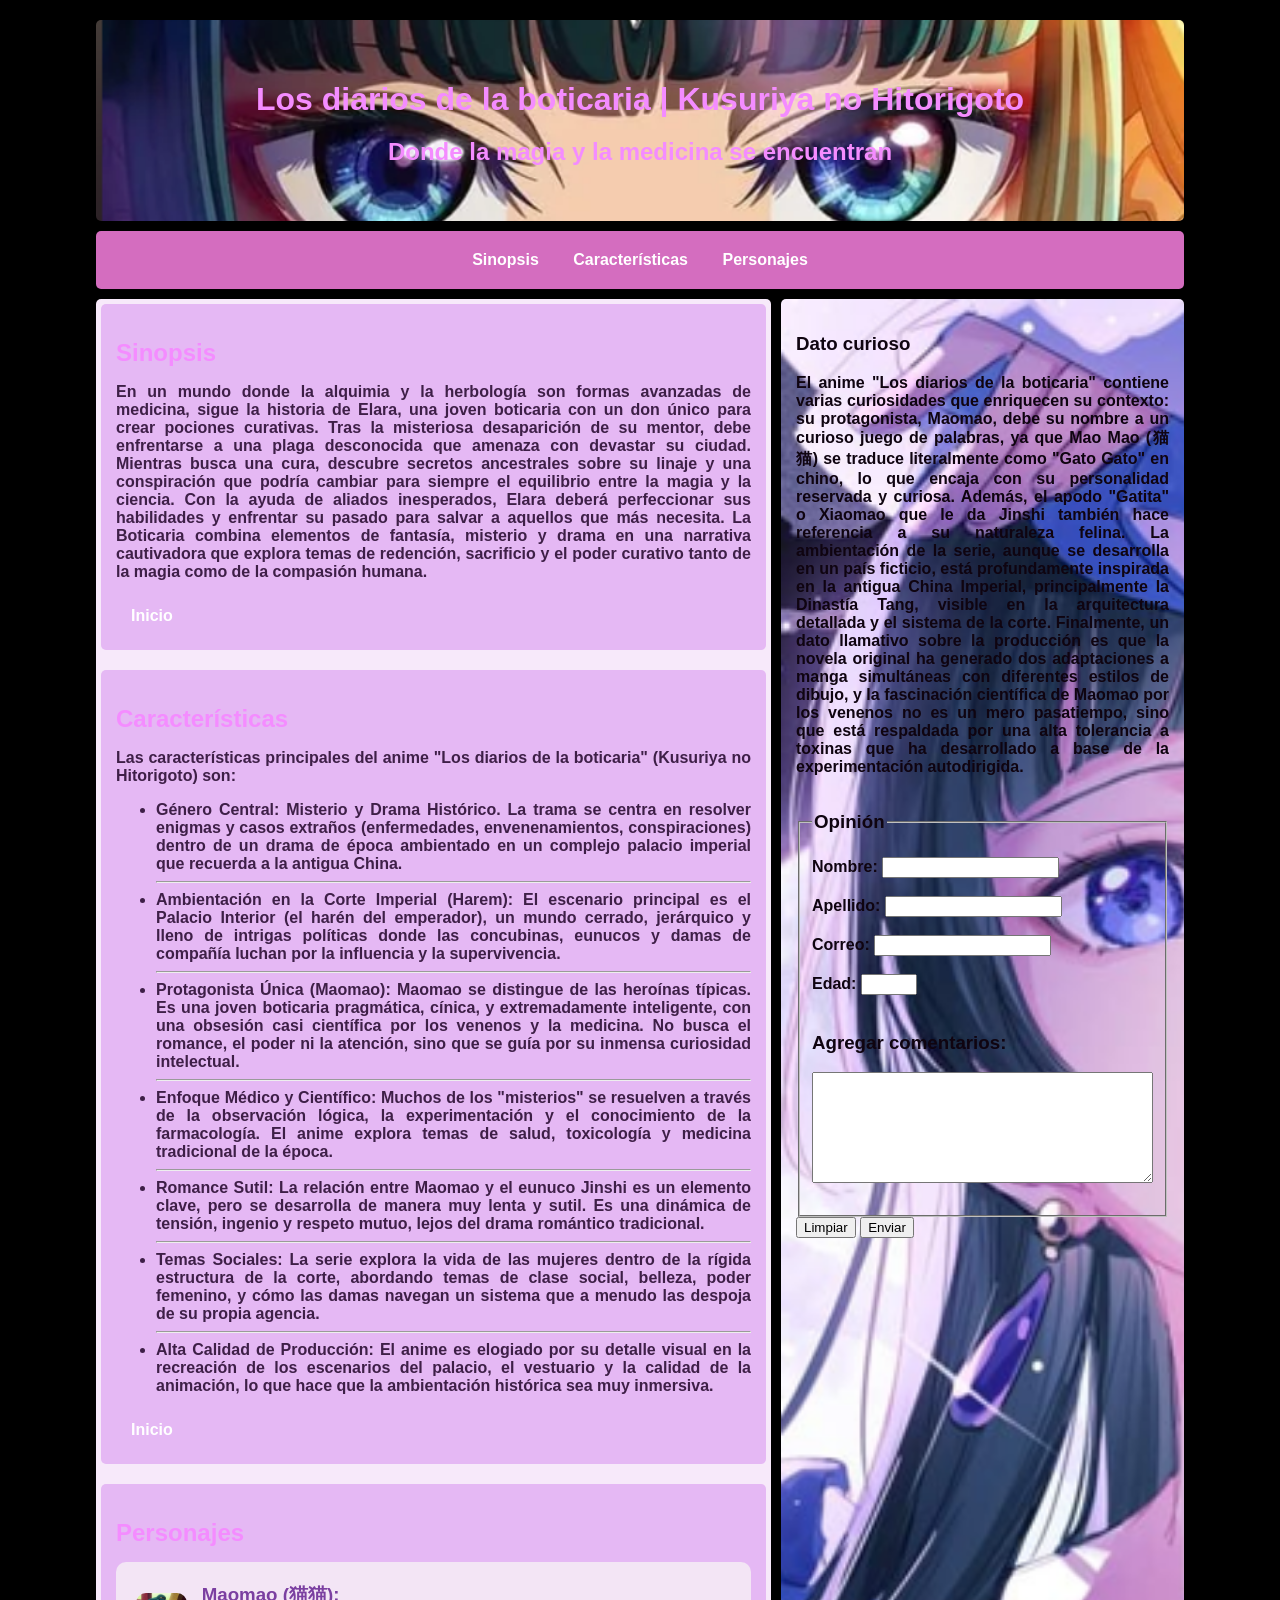
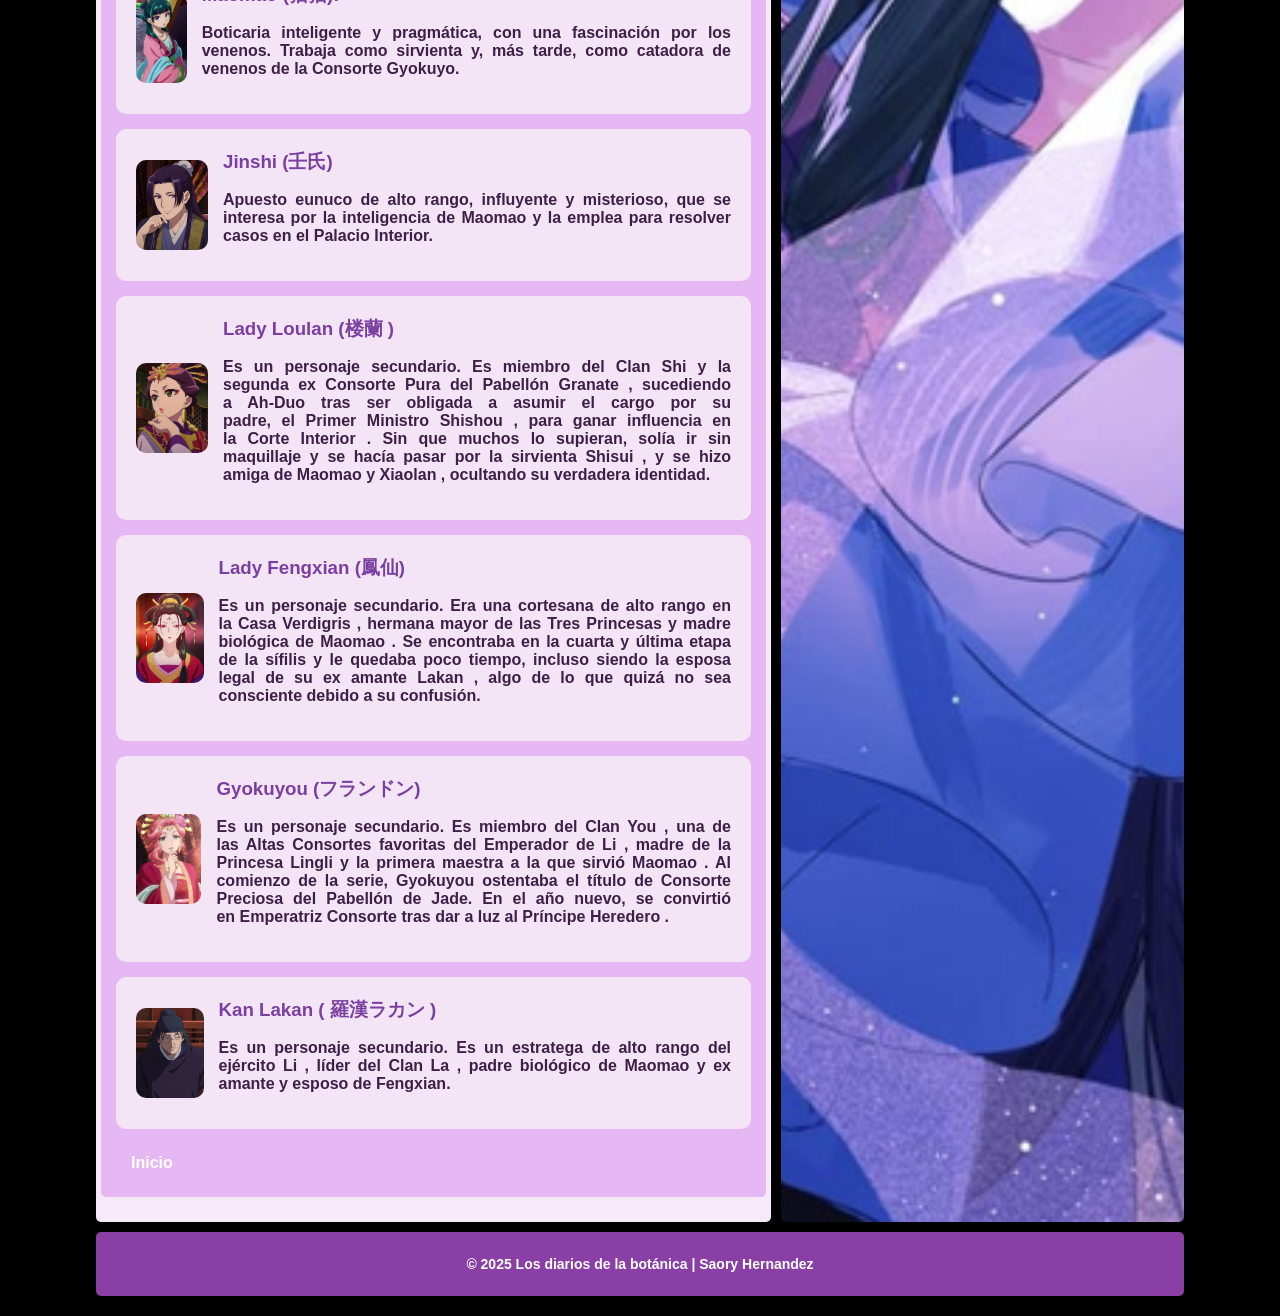
==== index.html @ fd1d9be4 "index" ====
<!DOCTYPE html>
<html lang="es">
<head>
    <meta charset="UTF-8">
    <meta name= "author" content="Saory Hernandez" >
    <title>La botánica | Los diarios de la botánica</title>
    <link rel="stylesheet" href="./css/estilos.css">
</head>
<body>
    <div class="container">

        <!-- Encabezado -->
        <header>
            <h1>Los diarios de la boticaria | Kusuriya no Hitorigoto</h1>
            <h2>Donde la magia y la medicina se encuentran</h2>
        </header>

        <!-- Menú -->
        <nav id="Inicio">
            <a href="#Sinopsis">Sinopsis</a>
            <a href="#Características">Características</a>
            <a href="#Personajes">Personajes</a>
        </nav>

        <!-- Sección principal -->
        <section id="titulo">
            <div id="explicacion">
                <h2 id="Sinopsis">Sinopsis</h2>
                <p>
                    En un mundo donde la alquimia y la herbología son formas avanzadas de medicina, sigue la historia de Elara, una joven boticaria con un don único para crear pociones curativas. Tras la misteriosa desaparición de su mentor, debe enfrentarse a una plaga desconocida que amenaza con devastar su ciudad.
                    Mientras busca una cura, descubre secretos ancestrales sobre su linaje y una conspiración que podría cambiar para siempre el equilibrio entre la magia y la ciencia. Con la ayuda de aliados inesperados, Elara deberá perfeccionar sus habilidades y enfrentar su pasado para salvar a aquellos que más necesita.
                    La Boticaria combina elementos de fantasía, misterio y drama en una narrativa cautivadora que explora temas de redención, sacrificio y el poder curativo tanto de la magia como de la compasión humana.
                </p>
                <a href="#Inicio">Inicio</a>
            </div>

            <div id="explicacion">
                <h2 id="Características">Características</h2>
                <p>
                    Las características principales del anime "Los diarios de la boticaria" (Kusuriya no Hitorigoto) son:
                    <ul>
                        <li>Género Central: Misterio y Drama Histórico. La trama se centra en resolver enigmas y casos extraños (enfermedades, envenenamientos, conspiraciones) dentro de un drama de época ambientado en un complejo palacio imperial que recuerda a la antigua China.</li>
                        <hr>
                        <li>Ambientación en la Corte Imperial (Harem): El escenario principal es el Palacio Interior (el harén del emperador), un mundo cerrado, jerárquico y lleno de intrigas políticas donde las concubinas, eunucos y damas de compañía luchan por la influencia y la supervivencia.</li>
                        <hr>
                        <li>Protagonista Única (Maomao): Maomao se distingue de las heroínas típicas. Es una joven boticaria pragmática, cínica, y extremadamente inteligente, con una obsesión casi científica por los venenos y la medicina. No busca el romance, el poder ni la atención, sino que se guía por su inmensa curiosidad intelectual.</li>
                        <hr>
                        <li>Enfoque Médico y Científico: Muchos de los "misterios" se resuelven a través de la observación lógica, la experimentación y el conocimiento de la farmacología. El anime explora temas de salud, toxicología y medicina tradicional de la época.</li>
                        <hr>
                        <li>Romance Sutil: La relación entre Maomao y el eunuco Jinshi es un elemento clave, pero se desarrolla de manera muy lenta y sutil. Es una dinámica de tensión, ingenio y respeto mutuo, lejos del drama romántico tradicional.</li>
                        <hr>
                        <li>Temas Sociales: La serie explora la vida de las mujeres dentro de la rígida estructura de la corte, abordando temas de clase social, belleza, poder femenino, y cómo las damas navegan un sistema que a menudo las despoja de su propia agencia.</li>
                        <hr>
                        <li>Alta Calidad de Producción: El anime es elogiado por su detalle visual en la recreación de los escenarios del palacio, el vestuario y la calidad de la animación, lo que hace que la ambientación histórica sea muy inmersiva.</li>
                    </ul>
                </p>
                <a href="#Inicio">Inicio</a>
            </div>

            <article id="explicacion">
                <h2 id="Personajes">Personajes</h2>

                <div class="personaje maomao">

                    <img src="img/maomao.jpg">
                    <div>
                        <h3>Maomao (猫猫):</h3>
                        <p>Boticaria inteligente y pragmática, con una fascinación por los venenos. Trabaja como sirvienta y, más tarde, como catadora de venenos de la Consorte Gyokuyo.</p>
                    </div>
                    
                </div>

                <div class="personaje jim">

                    <img src="img/Jinshi-anime.webp">
                    <div>
                        <h3>Jinshi (壬氏)</h3>
                        <p>Apuesto eunuco de alto rango, influyente y misterioso, que se interesa por la inteligencia de Maomao y la emplea para resolver casos en el Palacio Interior.</p>
                    </div>
                </div>

                <div class="personaje lou">
                    <img src="img/Loulan_29.webp">
                    <div>
                        <h3>Lady Loulan (楼蘭 )</h3>
                        <p>Es un personaje secundario. Es miembro del Clan Shi y la segunda ex Consorte Pura del Pabellón Granate , sucediendo a Ah-Duo tras ser obligada a asumir el cargo por su padre, el Primer Ministro Shishou , para ganar influencia en la Corte Interior . Sin que muchos lo supieran, solía ir sin maquillaje y se hacía pasar por la sirvienta Shisui , y se hizo amiga de Maomao y Xiaolan , ocultando su verdadera identidad.</p>
                    </div>
                </div>

                <div class="personaje Fengxian">
                    <img src="img/Fengxian_29.webp">
                    <div>
                        <h3>Lady Fengxian (鳳仙)</h3>
                        <p> Es un personaje secundario. Era una cortesana de alto rango en la Casa Verdigris , hermana mayor de las Tres Princesas y madre biológica de Maomao . Se encontraba en la cuarta y última etapa de la sífilis y le quedaba poco tiempo, incluso siendo la esposa legal de su ex amante Lakan , algo de lo que quizá no sea consciente debido a su confusión.</p>
                    </div>
                </div>

                <div class="personaje Gyokuyou">
                    <img src="img/Gyokuyou_29.webp">
                    <div>
                        <h3>Gyokuyou (フランドン)</h3>
                        <p>Es un personaje secundario. Es miembro del Clan You , una de las Altas Consortes favoritas del Emperador de Li , madre de la Princesa Lingli y la primera maestra a la que sirvió Maomao . Al comienzo de la serie, Gyokuyou ostentaba el título de Consorte Preciosa del Pabellón de Jade. En el año nuevo, se convirtió en Emperatriz Consorte tras dar a luz al Príncipe Heredero .</p>
                    </div>
                </div>

                <div class="personaje Lakan">
                    <img src="img/Lakan_29.webp">
                    <div>
                        <h3>Kan Lakan ( 羅漢ラカン ) </h3>
                        <p>Es un personaje secundario. Es un estratega de alto rango del ejército Li , líder del Clan La , padre biológico de Maomao y ex amante y esposo de Fengxian.</p>
                    </div>
                </div>
                <a href="#Inicio">Inicio</a>
            </article>

        </section>

        <!--contenido adicional-->
        <aside>
            <h3>Dato curioso</h3>
            <p>
                El anime "Los diarios de la boticaria" contiene varias curiosidades que enriquecen su contexto: su protagonista, Maomao, debe su nombre a un curioso juego de palabras, ya que Mao Mao (猫猫) se traduce literalmente como "Gato Gato" en chino, lo que encaja con su personalidad reservada y curiosa. Además, el apodo "Gatita" o Xiaomao que le da Jinshi también hace referencia a su naturaleza felina. La ambientación de la serie, aunque se desarrolla en un país ficticio, está profundamente inspirada en la antigua China Imperial, principalmente la Dinastía Tang, visible en la arquitectura detallada y el sistema de la corte. Finalmente, un dato llamativo sobre la producción es que la novela original ha generado dos adaptaciones a manga simultáneas con diferentes estilos de dibujo, y la fascinación científica de Maomao por los venenos no es un mero pasatiempo, sino que está respaldada por una alta tolerancia a toxinas que ha desarrollado a base de la experimentación autodirigida.
            </p>
            <fieldset>
                <legend><h3>Opinión</h3></legend>

                <label for="nombre">Nombre:</label>
                <input type="text" id="nombre" name="nombre" maxlength="15" required>
                <br><br>

                <label for="apellido">Apellido:</label>
                <input type="text" id="apellido" name="apellido" maxlength="15" required>
                <br><br>

                <label for="correo">Correo:</label>
                <input type="email" id="correo" name="correo" required>
                <br><br>

                <label for="edad">Edad:</label>
                <input type="number" id="edad" name="edad" min="1" max="105" required>
                <br><br>

                <label for="comentarios"><h3>Agregar comentarios:</h3></label>
                <textarea id="comentarios" name="comentarios" rows="7" cols="40"></textarea>
                <br><br>
            </fieldset>

            <!--botones-->
            <button type="reset">Limpiar</button>
            <button type="submit">Enviar</button>

        </aside>

        <!-- Pie de página -->
        <footer>
            <p>© 2025 Los diarios de la botánica | Saory Hernandez</p>
        </footer>
        
    </div>
</body>
</html>
---- css/estilos.css ----
body {
    font-family: Arial, sans-serif;
    margin: 0;
    padding: 0;
    text-align: justify;
    background-color: black;
    background-size: cover;
    font-weight: bold;
}

/* Contenedor principal */
.container {
    width: 85%;
    margin: 20px auto;
    display: grid;
    grid-template-areas: 
        "header header"
        "nav nav"
        "section aside"
        "footer footer";
    grid-template-columns: 2fr 1fr;
    gap: 10px;
}

/* Encabezado */
header {
    grid-area: header;
    text-align: center;
    border-radius: 5px;
    padding: 40px;
    background-image: url(../img/fondi.png);
    background-size: cover;
}

header h1, h2 {
    color: #f48cff; 
    margin-bottom: 15px;
}

header img {
    width: 100%;
    max-height: 250px;
    object-fit: cover;
    border-radius: 10px;
}

/* Menú */
nav {
    grid-area: nav;
    background-color: #d46dbf;
    text-align: center;
    padding: 10px;
    border-radius: 5px;
}

a {
    color: white;
    text-decoration: none;
    padding: 10px 15px;
    display: inline-block;
    font-weight: bold;
    transition: background 0.3s, transform 0.2s;
}

a:hover {
    background-color: #a34aa2; 
    border-radius: 20px;
    transform: scale(1.05);
}

/* Sección principal */
#titulo {
    grid-area: section;
    padding: 5px;
    background-color: #f7e9fa; 
    border-radius: 5px;
}

#explicacion {
    background-color: #e5b8f4; 
    color: #3e1f47; 
    padding: 15px;
    border-radius: 5px;
    margin-bottom: 20px;
}

/* Personajes */

.personaje {
  background-color: #f3e5f5;
  padding: 20px;
  border-radius: 10px;
  margin-bottom: 15px;
  transition: 0.5s;
  position: relative;
  overflow: hidden;
  display: flex;
  align-items: center;
}

.personaje.maomao:hover {
  background-image: url(../img/ojosMaomao.png);
  background-size: cover;
  background-position: center;
  box-shadow: 0 0 20px #4a235a;
}

.personaje.jim:hover {
  background-image: url(../img/ojosjim.png);
  background-size: cover;
  background-position: center;
  box-shadow: 0 0 20px #8e44ad;
}

.personaje.lou:hover {
  background-image: url(../img/ojosLoulan.png);
  background-size: cover;
  background-position: center;
  box-shadow: 0 0 20px #8e44ad;
}

.personaje.Fengxian:hover {
  background-image: url(../img/ojosFengxian.png);
  background-size: cover;
  background-position: center;
  box-shadow: 0 0 20px #8e44ad;
}

.personaje.Gyokuyou:hover {
  background-image: url(../img/ojosGyokuyou.png);
  background-size: cover;
  background-position: center;
  box-shadow: 0 0 20px #8e44ad;
}

.personaje.Lakan:hover {
  background-image: url(../img/ojosLakan.png);
  background-size: cover;
  background-position: center;
  box-shadow: 0 0 20px #8e44ad;
}

.personaje img {
    width: 90px;
    height: 90px;
    object-fit: cover;
    border-radius: 10px;
    margin-right: 15px;
}

.personaje h3 {
    margin: 0;
    color: #7b3fa1; 
}

/* Aside */
aside {
    grid-area: aside;
    color: rgb(15, 4, 16);
    padding: 15px;
    border-radius: 5px;
    background-image: url(../img/fondo.png);
    background-size: cover;
}

/* Pie de página */
footer {
    grid-area: footer;
    background-color: #8a3fa6; 
    color: white;
    text-align: center;
    padding: 10px;
    border-radius: 5px;
    font-size: 14px;
}
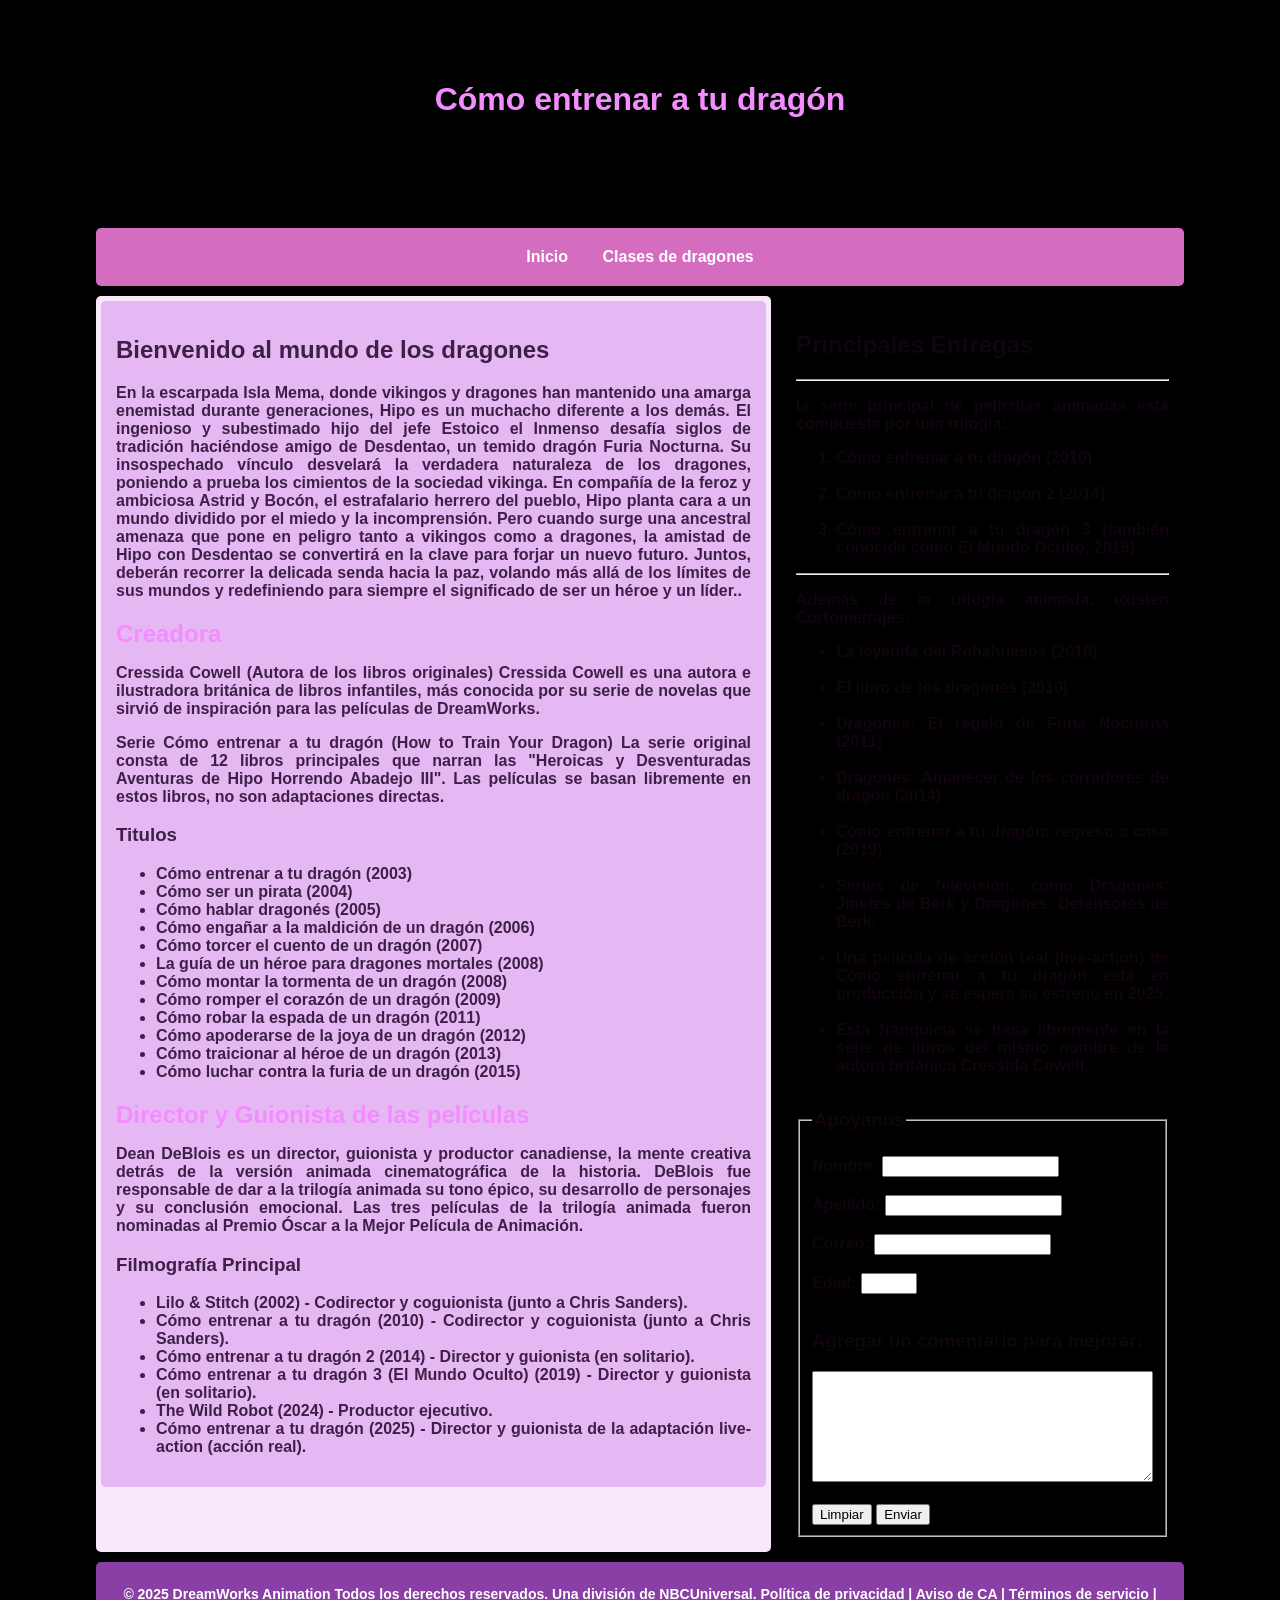
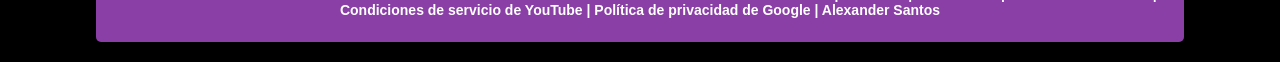
==== commit 0f112ca2: "chi" ====
--- a/index.html
+++ b/index.html
@@ -2,127 +2,118 @@
 <html lang="es">
 <head>
     <meta charset="UTF-8">
-    <meta name= "author" content="Saory Hernandez" >
-    <title>La botánica | Los diarios de la botánica</title>
-    <link rel="stylesheet" href="./css/estilos.css">
+    <meta name= "author" content="Alexander Santos" >
+    <meta name="description" content="pagina sobre la saga como entrenar a tu dragon">
+    <title>Cómo entrenar a tu dragón</title>
+    <link rel="stylesheet" href="css/estilos.css">
 </head>
 <body>
     <div class="container">
 
         <!-- Encabezado -->
         <header>
-            <h1>Los diarios de la boticaria | Kusuriya no Hitorigoto</h1>
-            <h2>Donde la magia y la medicina se encuentran</h2>
+            <h1>Cómo entrenar a tu dragón</h1>
+            <h3>"Había dragones cuando yo era niño."</h3>
         </header>
 
-        <!-- Menú -->
-        <nav id="Inicio">
-            <a href="#Sinopsis">Sinopsis</a>
-            <a href="#Características">Características</a>
-            <a href="#Personajes">Personajes</a>
+        <!-- Menú de navegación -->
+        <nav>
+            <a href="index.html">Inicio</a>
+            <a href="./vistas/clases.html">Clases de dragones</a>
         </nav>
 
         <!-- Sección principal -->
         <section id="titulo">
             <div id="explicacion">
-                <h2 id="Sinopsis">Sinopsis</h2>
+                <h1>Bienvenido al mundo de los dragones</h1>
                 <p>
-                    En un mundo donde la alquimia y la herbología son formas avanzadas de medicina, sigue la historia de Elara, una joven boticaria con un don único para crear pociones curativas. Tras la misteriosa desaparición de su mentor, debe enfrentarse a una plaga desconocida que amenaza con devastar su ciudad.
-                    Mientras busca una cura, descubre secretos ancestrales sobre su linaje y una conspiración que podría cambiar para siempre el equilibrio entre la magia y la ciencia. Con la ayuda de aliados inesperados, Elara deberá perfeccionar sus habilidades y enfrentar su pasado para salvar a aquellos que más necesita.
-                    La Boticaria combina elementos de fantasía, misterio y drama en una narrativa cautivadora que explora temas de redención, sacrificio y el poder curativo tanto de la magia como de la compasión humana.
+                    En la escarpada Isla Mema, donde vikingos y dragones han mantenido una amarga enemistad durante generaciones, Hipo es un muchacho diferente a los demás. El ingenioso y subestimado hijo del jefe Estoico el Inmenso desafía siglos de tradición haciéndose amigo de Desdentao, un temido dragón Furia Nocturna. Su insospechado vínculo desvelará la verdadera naturaleza de los dragones, poniendo a prueba los cimientos de la sociedad vikinga. En compañía de la feroz y ambiciosa Astrid y Bocón, el estrafalario herrero del pueblo, Hipo planta cara a un mundo dividido por el miedo y la incomprensión. Pero cuando surge una ancestral amenaza que pone en peligro tanto a vikingos como a dragones, la amistad de Hipo con Desdentao se convertirá en la clave para forjar un nuevo futuro. Juntos, deberán recorrer la delicada senda hacia la paz, volando más allá de los límites de sus mundos y redefiniendo para siempre el significado de ser un héroe y un líder.. 
                 </p>
-                <a href="#Inicio">Inicio</a>
+
+                <article>
+                    <h2>Creadora</h2>
+                    <p>
+                        Cressida Cowell (Autora de los libros originales)
+                        Cressida Cowell es una autora e ilustradora británica de libros infantiles, más conocida por su serie de novelas que sirvió de inspiración para las películas de DreamWorks.
+                    </p>
+                    <p>
+                        Serie Cómo entrenar a tu dragón (How to Train Your Dragon) La serie original consta de 12 libros principales que narran las "Heroicas y Desventuradas Aventuras de Hipo Horrendo Abadejo III". Las películas se basan libremente en estos libros, no son adaptaciones directas.
+                    </p>
+
+                        <article>
+                            <p><h3>Titulos</h3></p>
+                            <ul>
+                                <li>Cómo entrenar a tu dragón (2003)</li>
+                                <li>Cómo ser un pirata (2004)</li>
+                                <li>Cómo hablar dragonés (2005)</li>
+                                <li>Cómo engañar a la maldición de un dragón (2006)</li>
+                                <li>Cómo torcer el cuento de un dragón (2007)</li>
+                                <li>La guía de un héroe para dragones mortales (2008)</li>
+                                <li>Cómo montar la tormenta de un dragón (2008)</li>
+                                <li>Cómo romper el corazón de un dragón (2009)</li>
+                                <li>Cómo robar la espada de un dragón (2011)</li>
+                                <li>Cómo apoderarse de la joya de un dragón (2012)</li>
+                                <li>Cómo traicionar al héroe de un dragón (2013)</li>
+                                <li>Cómo luchar contra la furia de un dragón (2015)</li>
+                            </ul>
+                        </article>
+                    </p>
+                </article>
+                <article>
+                    <h2>Director y Guionista de las películas</h2>
+
+                    <p>
+                        Dean DeBlois es un director, guionista y productor canadiense, la mente creativa detrás de la versión animada cinematográfica de la historia.
+                        DeBlois fue responsable de dar a la trilogía animada su tono épico, su desarrollo de personajes y su conclusión emocional. Las tres películas de la trilogía animada fueron nominadas al Premio Óscar a la Mejor Película de Animación.
+                    </p>
+                    <article>
+                            <p><h3>Filmografía Principal</h3></p>
+                            <ul>
+                                <li>Lilo & Stitch (2002) - Codirector y coguionista (junto a Chris Sanders).</li>
+                                <li>Cómo entrenar a tu dragón (2010) - Codirector y coguionista (junto a Chris Sanders).</li>
+                                <li>Cómo entrenar a tu dragón 2 (2014) - Director y guionista (en solitario).</li>
+                                <li>Cómo entrenar a tu dragón 3 (El Mundo Oculto) (2019) - Director y guionista (en solitario).</li>
+                                <li>The Wild Robot (2024) - Productor ejecutivo.</li>
+                                <li>Cómo entrenar a tu dragón (2025) - Director y guionista de la adaptación live-action (acción real).</li>
+                            </ul>
+                    </article>
+                </article>
             </div>
-
-            <div id="explicacion">
-                <h2 id="Características">Características</h2>
-                <p>
-                    Las características principales del anime "Los diarios de la boticaria" (Kusuriya no Hitorigoto) son:
-                    <ul>
-                        <li>Género Central: Misterio y Drama Histórico. La trama se centra en resolver enigmas y casos extraños (enfermedades, envenenamientos, conspiraciones) dentro de un drama de época ambientado en un complejo palacio imperial que recuerda a la antigua China.</li>
-                        <hr>
-                        <li>Ambientación en la Corte Imperial (Harem): El escenario principal es el Palacio Interior (el harén del emperador), un mundo cerrado, jerárquico y lleno de intrigas políticas donde las concubinas, eunucos y damas de compañía luchan por la influencia y la supervivencia.</li>
-                        <hr>
-                        <li>Protagonista Única (Maomao): Maomao se distingue de las heroínas típicas. Es una joven boticaria pragmática, cínica, y extremadamente inteligente, con una obsesión casi científica por los venenos y la medicina. No busca el romance, el poder ni la atención, sino que se guía por su inmensa curiosidad intelectual.</li>
-                        <hr>
-                        <li>Enfoque Médico y Científico: Muchos de los "misterios" se resuelven a través de la observación lógica, la experimentación y el conocimiento de la farmacología. El anime explora temas de salud, toxicología y medicina tradicional de la época.</li>
-                        <hr>
-                        <li>Romance Sutil: La relación entre Maomao y el eunuco Jinshi es un elemento clave, pero se desarrolla de manera muy lenta y sutil. Es una dinámica de tensión, ingenio y respeto mutuo, lejos del drama romántico tradicional.</li>
-                        <hr>
-                        <li>Temas Sociales: La serie explora la vida de las mujeres dentro de la rígida estructura de la corte, abordando temas de clase social, belleza, poder femenino, y cómo las damas navegan un sistema que a menudo las despoja de su propia agencia.</li>
-                        <hr>
-                        <li>Alta Calidad de Producción: El anime es elogiado por su detalle visual en la recreación de los escenarios del palacio, el vestuario y la calidad de la animación, lo que hace que la ambientación histórica sea muy inmersiva.</li>
-                    </ul>
-                </p>
-                <a href="#Inicio">Inicio</a>
-            </div>
-
-            <article id="explicacion">
-                <h2 id="Personajes">Personajes</h2>
-
-                <div class="personaje maomao">
-
-                    <img src="img/maomao.jpg">
-                    <div>
-                        <h3>Maomao (猫猫):</h3>
-                        <p>Boticaria inteligente y pragmática, con una fascinación por los venenos. Trabaja como sirvienta y, más tarde, como catadora de venenos de la Consorte Gyokuyo.</p>
-                    </div>
-                    
-                </div>
-
-                <div class="personaje jim">
-
-                    <img src="img/Jinshi-anime.webp">
-                    <div>
-                        <h3>Jinshi (壬氏)</h3>
-                        <p>Apuesto eunuco de alto rango, influyente y misterioso, que se interesa por la inteligencia de Maomao y la emplea para resolver casos en el Palacio Interior.</p>
-                    </div>
-                </div>
-
-                <div class="personaje lou">
-                    <img src="img/Loulan_29.webp">
-                    <div>
-                        <h3>Lady Loulan (楼蘭 )</h3>
-                        <p>Es un personaje secundario. Es miembro del Clan Shi y la segunda ex Consorte Pura del Pabellón Granate , sucediendo a Ah-Duo tras ser obligada a asumir el cargo por su padre, el Primer Ministro Shishou , para ganar influencia en la Corte Interior . Sin que muchos lo supieran, solía ir sin maquillaje y se hacía pasar por la sirvienta Shisui , y se hizo amiga de Maomao y Xiaolan , ocultando su verdadera identidad.</p>
-                    </div>
-                </div>
-
-                <div class="personaje Fengxian">
-                    <img src="img/Fengxian_29.webp">
-                    <div>
-                        <h3>Lady Fengxian (鳳仙)</h3>
-                        <p> Es un personaje secundario. Era una cortesana de alto rango en la Casa Verdigris , hermana mayor de las Tres Princesas y madre biológica de Maomao . Se encontraba en la cuarta y última etapa de la sífilis y le quedaba poco tiempo, incluso siendo la esposa legal de su ex amante Lakan , algo de lo que quizá no sea consciente debido a su confusión.</p>
-                    </div>
-                </div>
-
-                <div class="personaje Gyokuyou">
-                    <img src="img/Gyokuyou_29.webp">
-                    <div>
-                        <h3>Gyokuyou (フランドン)</h3>
-                        <p>Es un personaje secundario. Es miembro del Clan You , una de las Altas Consortes favoritas del Emperador de Li , madre de la Princesa Lingli y la primera maestra a la que sirvió Maomao . Al comienzo de la serie, Gyokuyou ostentaba el título de Consorte Preciosa del Pabellón de Jade. En el año nuevo, se convirtió en Emperatriz Consorte tras dar a luz al Príncipe Heredero .</p>
-                    </div>
-                </div>
-
-                <div class="personaje Lakan">
-                    <img src="img/Lakan_29.webp">
-                    <div>
-                        <h3>Kan Lakan ( 羅漢ラカン ) </h3>
-                        <p>Es un personaje secundario. Es un estratega de alto rango del ejército Li , líder del Clan La , padre biológico de Maomao y ex amante y esposo de Fengxian.</p>
-                    </div>
-                </div>
-                <a href="#Inicio">Inicio</a>
-            </article>
-
         </section>
 
-        <!--contenido adicional-->
         <aside>
-            <h3>Dato curioso</h3>
-            <p>
-                El anime "Los diarios de la boticaria" contiene varias curiosidades que enriquecen su contexto: su protagonista, Maomao, debe su nombre a un curioso juego de palabras, ya que Mao Mao (猫猫) se traduce literalmente como "Gato Gato" en chino, lo que encaja con su personalidad reservada y curiosa. Además, el apodo "Gatita" o Xiaomao que le da Jinshi también hace referencia a su naturaleza felina. La ambientación de la serie, aunque se desarrolla en un país ficticio, está profundamente inspirada en la antigua China Imperial, principalmente la Dinastía Tang, visible en la arquitectura detallada y el sistema de la corte. Finalmente, un dato llamativo sobre la producción es que la novela original ha generado dos adaptaciones a manga simultáneas con diferentes estilos de dibujo, y la fascinación científica de Maomao por los venenos no es un mero pasatiempo, sino que está respaldada por una alta tolerancia a toxinas que ha desarrollado a base de la experimentación autodirigida.
-            </p>
+            <p><H1>Principales Entregas</H1></p>
+            <hr>
+            <p>la serie principal de películas animadas está compuesta por una trilogía:</p>
+            <ol>
+                <li>Cómo entrenar a tu dragón (2010)</li>
+                <br>
+                <li>Cómo entrenar a tu dragón 2 (2014)</li>
+                <br>
+                <li>Cómo entrenar a tu dragón 3 (también conocida como El Mundo Oculto, 2019)</li>
+            </ol>
+            <hr>
+            <p>Además de la trilogía animada, existen Cortometrajes:</p>
+            <ul>
+                <li>La leyenda del Robahuesos (2010)</li>
+                <br>
+                <li>El libro de los dragones (2010)</li>
+                <br>
+                <li>Dragones: El regalo de Furia Nocturna (2011)</li>
+                <br>
+                <li>Dragones: Amanecer de los corredores de dragón (2014)</li>
+                <br>
+                <li>Cómo entrenar a tu dragón: regreso a casa (2019)</li>
+                <br>
+                <li>Series de televisión, como Dragones: Jinetes de Berk y Dragones: Defensores de Berk.</li>
+                <br>
+                <li>Una película de acción real (live-action) de Cómo entrenar a tu dragón está en producción y se espera su estreno en 2025.</li>
+                <br>
+                <li>Esta franquicia se basa libremente en la serie de libros del mismo nombre de la autora británica Cressida Cowell.</li>
+            </ul>
+            <!--formulario lateral-->
             <fieldset>
-                <legend><h3>Opinión</h3></legend>
+                <legend><h3>Apoyanos</h3></legend>
 
                 <label for="nombre">Nombre:</label>
                 <input type="text" id="nombre" name="nombre" maxlength="15" required>
@@ -140,24 +131,19 @@
                 <input type="number" id="edad" name="edad" min="1" max="105" required>
                 <br><br>
 
-                <label for="comentarios"><h3>Agregar comentarios:</h3></label>
+                <label for="comentarios"><h3>Agregar un comentario para mejorar:</h3></label>
                 <textarea id="comentarios" name="comentarios" rows="7" cols="40"></textarea>
                 <br><br>
+                 <!--botones-->
+                <button type="reset">Limpiar</button>
+                <button type="submit">Enviar</button>
             </fieldset>
-
-            <!--botones-->
-            <button type="reset">Limpiar</button>
-            <button type="submit">Enviar</button>
-
         </aside>
 
         <!-- Pie de página -->
         <footer>
-            <p>© 2025 Los diarios de la botánica | Saory Hernandez</p>
+            <p>© 2025 DreamWorks Animation Todos los derechos reservados. Una división de NBCUniversal. Política de privacidad | Aviso de CA | Términos de servicio | Condiciones de servicio de YouTube | Política de privacidad de Google | Alexander Santos </p>
         </footer>
-        
     </div>
 </body>
 </html>
-
-
